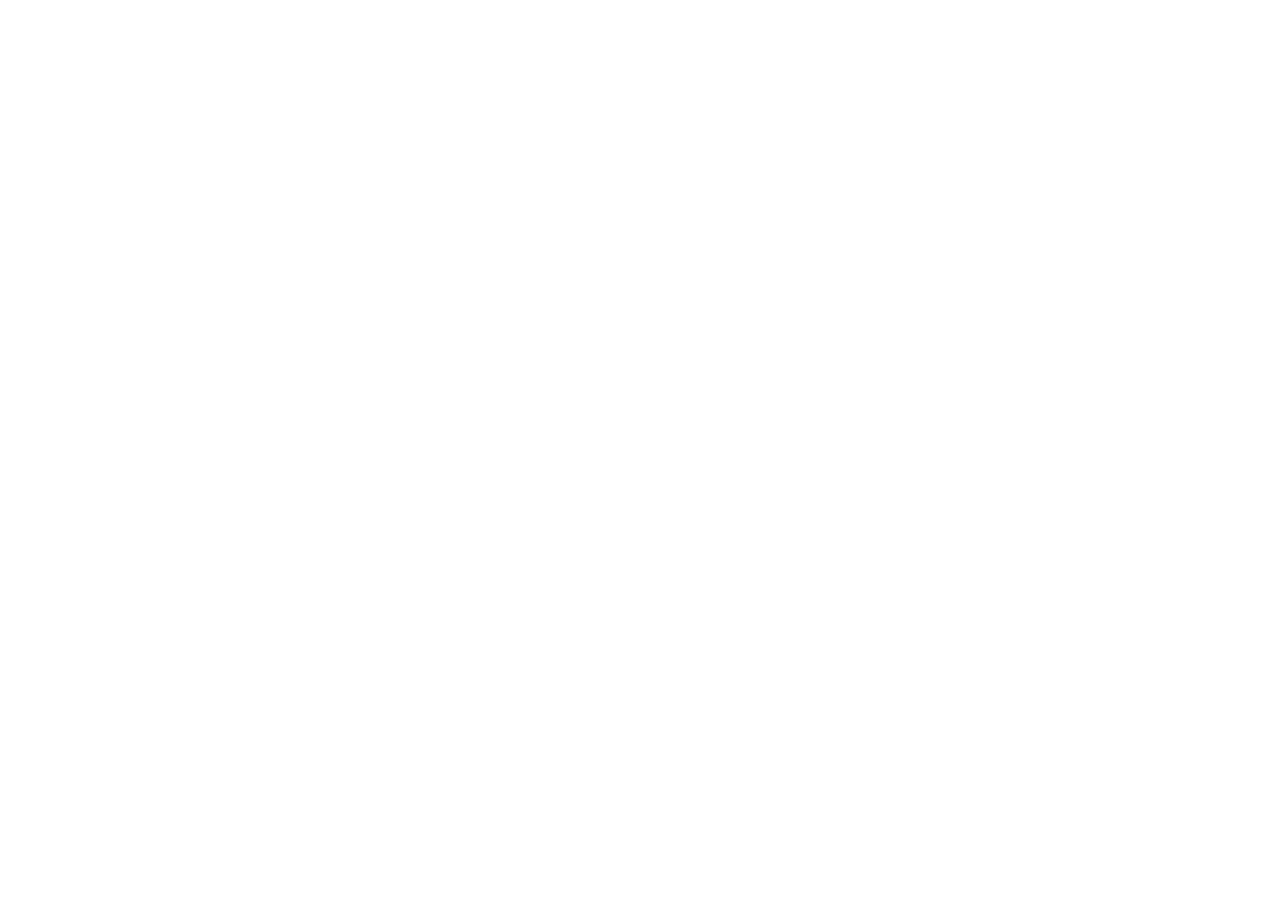
==== index.html @ 49fa3d03 "testando documento html" ====
<!DOCTYPE html>
<html lang="en">
<head>
    <meta charset="UTF-8">
    <meta name="viewport" content="width=device-width, initial-scale=1.0">
    <title>Document</title>
</head>
<body>
    
</body>
</html>
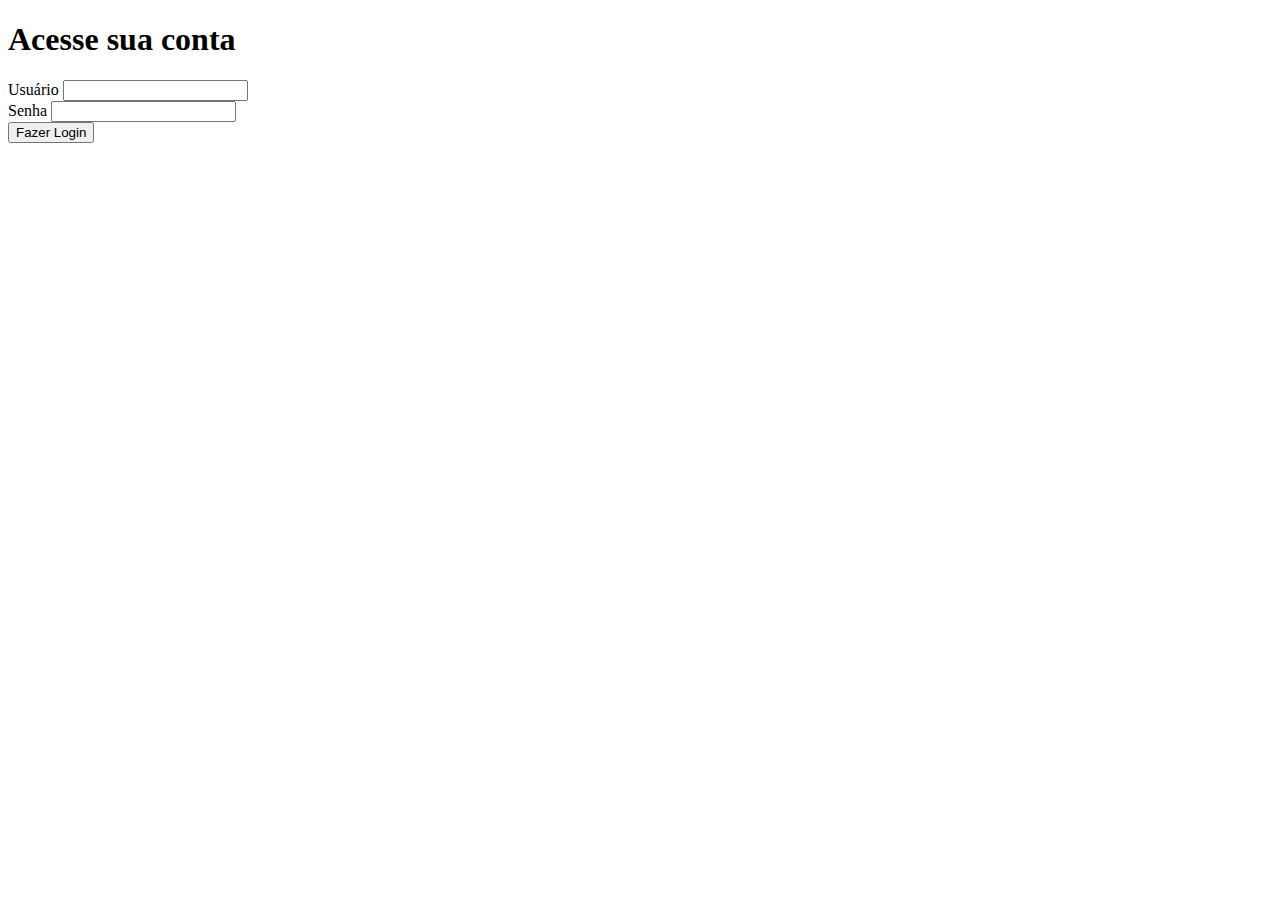
==== commit 90de4a71: "fail 1.0" ====
--- a/index.html
+++ b/index.html
@@ -3,9 +3,23 @@
 <head>
     <meta charset="UTF-8">
     <meta name="viewport" content="width=device-width, initial-scale=1.0">
-    <title>Document</title>
+    <title>Login | PetMania</title>
 </head>
 <body>
+    <h1>Acesse sua conta</h1>
+
+    <div class="form-principal">
+        <form id="user-form">
+            <label for="usuario">Usuário</label>
+            <input type="text" id="usuario" required><br>
+
+            <label for="senha">Senha</label>
+            <input type="password" id="senha" required><br>   
+            
+            <button type="button" id="botaologin">Fazer Login</button>
+
+        </form>
+    </div>
     
 </body>
 </html>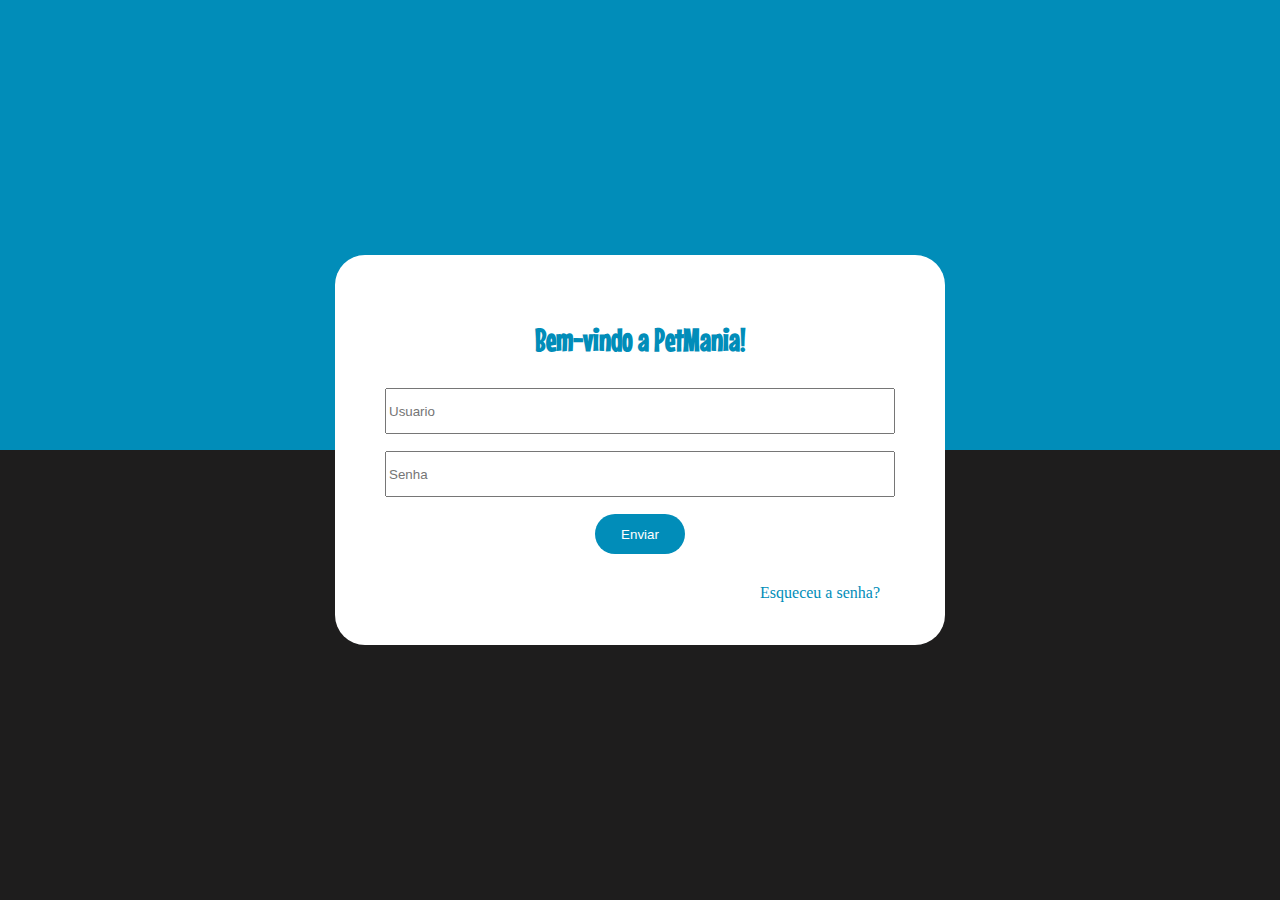
==== commit 58738b0f: "tela de login (sem funcionalidades)" ====
--- a/index.html
+++ b/index.html
@@ -3,23 +3,28 @@
 <head>
     <meta charset="UTF-8">
     <meta name="viewport" content="width=device-width, initial-scale=1.0">
+    <link rel="stylesheet" href="style.css">
+    <link rel="preconnect" href="https://fonts.googleapis.com">
+    <link rel="preconnect" href="https://fonts.gstatic.com" crossorigin>
+    <link href="https://fonts.googleapis.com/css2?family=Bebas+Neue&family=Mouse+Memoirs&display=swap" rel="stylesheet">
     <title>Login | PetMania</title>
 </head>
 <body>
-    <h1>Acesse sua conta</h1>
+    <div class="background">
+        <div class="painel-principal">
+            <h1>Bem-vindo a PetMania!</h1>
 
-    <div class="form-principal">
-        <form id="user-form">
-            <label for="usuario">Usuário</label>
-            <input type="text" id="usuario" required><br>
+            <form class="formulario">
+                <input type="text" placeholder="Usuario">
+                <input type="password" placeholder="Senha">
+                <input type="submit" value="Enviar" class="btn-enviar">
+            </form>
 
-            <label for="senha">Senha</label>
-            <input type="password" id="senha" required><br>   
-            
-            <button type="button" id="botaologin">Fazer Login</button>
+            <a href=" ">Esqueceu a senha?</a>
+        </div>
+    </div>
 
-        </form>
-    </div>
+
     
 </body>
 </html>--- a/style.css
+++ b/style.css
@@ -0,0 +1,60 @@
+body{
+    margin: 0;
+    height: 100vh;
+    background: linear-gradient(rgb(1, 141, 185) 50%, rgb(30, 29, 29) 50%);
+    display: flex;
+    align-items: center;
+    justify-content: center;
+}
+
+.painel-principal{
+    background-color: #ffffff;
+    width: 570px;
+    height: 350px;
+    border-radius: 30px;
+    text-align: right; 
+    padding: 20px;
+}
+
+h1{
+    font-family:  Mouse Memoirs, sans-serif;
+    padding-top: 25px;
+    text-align: center;
+    color: rgb(1, 141, 185);
+
+}
+
+.formulario{
+    display: flex;
+    flex-direction: column;
+    margin: 30px;
+}
+
+input{
+    margin-bottom: 17px;
+    height: 40px;
+}
+
+.btn-enviar{
+    width: 90px;
+    background-color: rgb(1, 141, 185);
+    color: #ffffff;
+    border: rgb(1, 141, 185);
+    border-radius: 40px;
+    margin: auto;
+}
+
+a{
+    margin-right: 45px;
+    text-decoration: none;
+    color: rgb(1, 141, 185);
+}
+
+a:hover{
+    color: rgb(6, 94, 131);
+}
+
+.btn-enviar:hover{
+    background-color: rgb(6, 94, 131);
+    cursor: pointer;
+}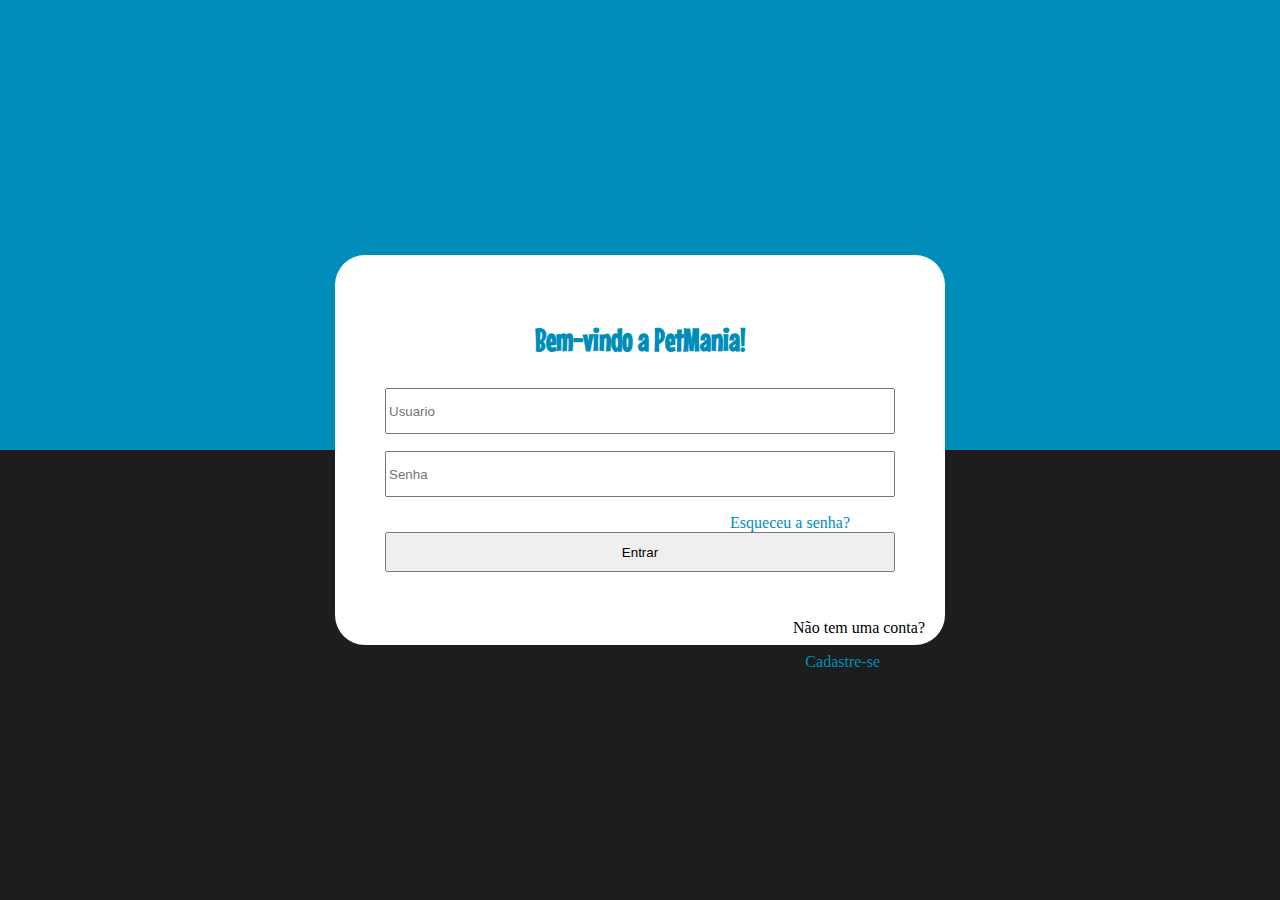
==== commit 4848b363: "Alterações de Vera" ====
--- a/index.html
+++ b/index.html
@@ -14,17 +14,18 @@
         <div class="painel-principal">
             <h1>Bem-vindo a PetMania!</h1>
 
-            <form class="formulario">
+            <form class="formulario" id="login-form">
                 <input type="text" placeholder="Usuario">
                 <input type="password" placeholder="Senha">
-                <input type="submit" value="Enviar" class="btn-enviar">
+                <a href=" " class="esqueceu-senha">Esqueceu a senha?</a>
+                <input type="submit" value="Entrar" class="btn-entrar">
             </form>
-
-            <a href=" ">Esqueceu a senha?</a>
+            <div class="cadastre-se">
+                <p>Não tem uma conta?</p>
+                <a href="#" id="cadastre-se-link" class="btn-cadastre-se">Cadastre-se</a>
+            </div>
         </div>
     </div>
-
-
-    
+    <script src="script.js"></script>
 </body>
-</html>+</html>
